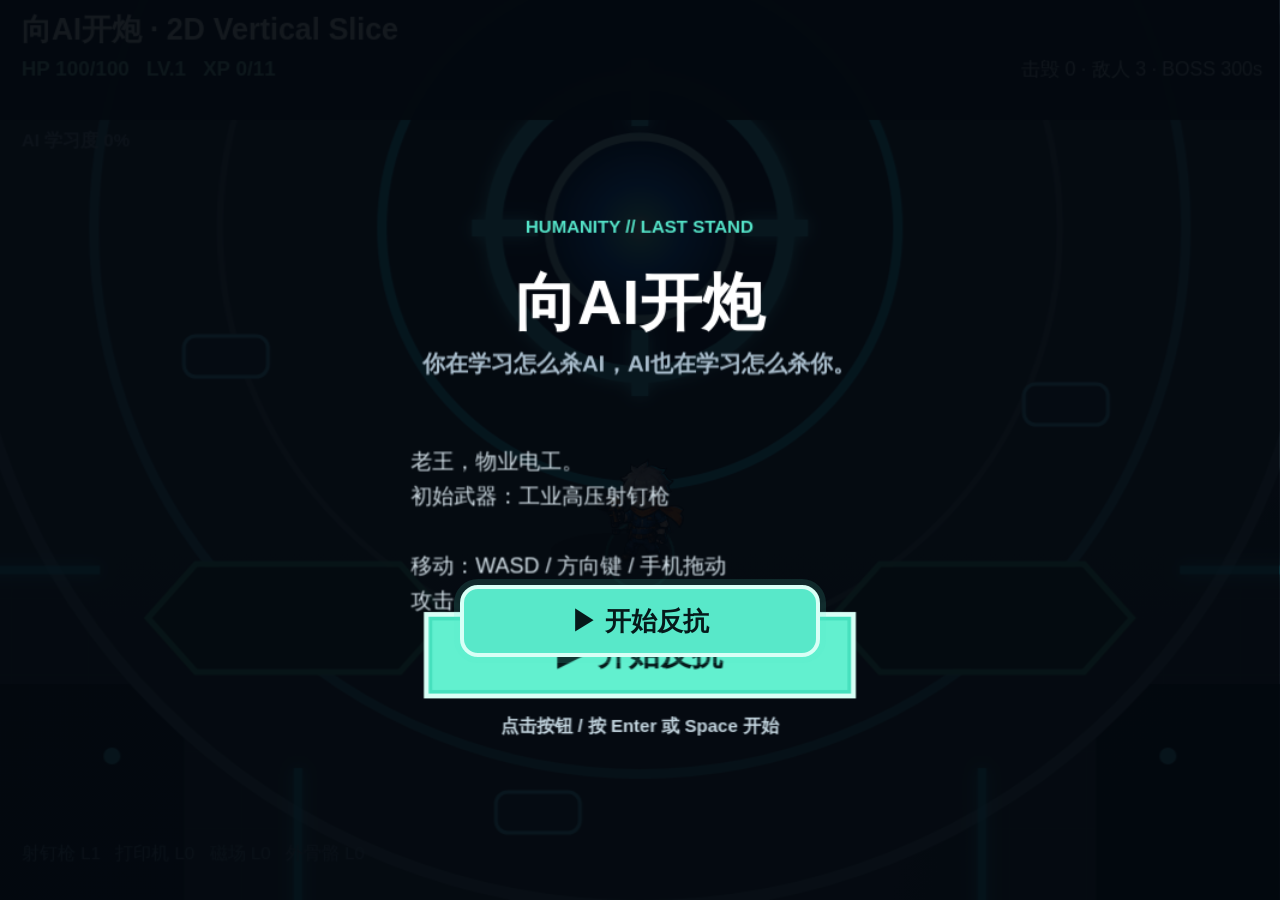
==== laya-v0.2/index.html @ 5d0fde39 "preview: publish collision map gameplay build" ====
<html>

<head>
    <title>LayaProject1</title>
    <meta charset='utf-8' />
    <meta name='renderer' content='webkit' />
    <meta name='viewport'
        content='width=device-width,initial-scale=1.0,minimum-scale=1.0,maximum-scale=1.0,user-scalable=no' />
    <meta name='apple-mobile-web-app-capable' content='yes' />
    <meta name='full-screen' content='true' />
    <meta name='x5-fullscreen' content='true' />
    <meta name='360-fullscreen' content='true' />
    <meta http-equiv='expires' content='0' />
    <meta http-equiv='X-UA-Compatible' content='IE=edge,chrome=1' />
    <meta http-equiv='expires' content='0' />
    <meta http-equiv='Cache-Control' content='no-siteapp' />
</head>

<body style="margin: 0;background-color: #888888;color: #fff;">
    <!-- Splash screen start -->
    <style type="text/css">
        #splash {
            position: absolute;
            height: 100%;
            width: 100%;
            z-index: 99999999;
            transition: opacity ease-in-out 300ms;
            transform-origin: left top;
            background-color: #888888;
        }
        
        .splash-image {
            position: absolute;
            height: 100%;
            width: 100%;
            background-repeat: no-repeat;
            background-position: 50% 30%;
            background-image: url('splash.png');
            background-size: auto;
        }

        .powered-by {
            display: flex;
            flex-direction: column;
            justify-content: flex-end;
            align-items: center;
            width: 100%;
            height: 90%;
            padding-bottom: 40px;
            box-sizing: border-box;
            color: #fff;
            text-shadow: 1px 1px 2px rgb(0, 0, 0);
            font-size: 16px;
            gap: 12px;
        }

        .splash-progress-wrap {
            width: 60%;
            max-width: 320px;
        }

        .splash-progress-bar {
            width: 100%;
            height: 6px;
            background-color: rgba(255, 255, 255, 0.15);
            border-radius: 3px;
            overflow: hidden;
        }

        .splash-progress-fill {
            height: 100%;
            width: 0%;
            background: linear-gradient(90deg, rgba(255,255,255,0.6) 0%, rgba(255,255,255,1) 100%);
            border-radius: 3px;
            transition: width 0.1s ease-out;
            box-shadow: 0 0 6px rgba(255, 255, 255, 0.8);
        }
    </style>
    <div id="splash">
        <div class="splash-image">
            <div class="powered-by">
                <p>Powered by LayaAir Engine</p>
                <div class="splash-progress-wrap">
                    <div class="splash-progress-bar">
                        <div class="splash-progress-fill" id="splash-progress-fill"></div>
                    </div>
                </div>
            </div>
        </div>
    </div>
    <script>
        (function() {
            let splash = document.getElementById('splash');
            let progressFill = document.getElementById('splash-progress-fill');
            let sm = "none";
            let du = parseInt("1000");
            let ss = performance.now();

            function fit() {
                let flag = 0;
                if (sm == "horizontal")
                    flag = window.innerWidth < window.innerHeight ? 1 : 0;
                else if (sm == "vertical")
                    flag = window.innerWidth > window.innerHeight ? 2 : 0;

                if (flag != 0) {
                    splash.style.width = window.innerHeight + "px";
                    splash.style.height = window.innerWidth + "px";

                    if (flag == 1) {
                        splash.style.transform = "rotate(90deg)";
                        splash.style.left = window.innerWidth;
                    }
                    else {
                        splash.style.transform = "rotate(-90deg)";
                        splash.style.top = window.innerHeight;
                    }
                }
                else {
                    splash.style.transform = "";
                    splash.style.width = "100%";
                    splash.style.height = "100%";
                    splash.style.left = "0px";
                    splash.style.top = "0px";
                }
            }

            function hide() {
                window.removeEventListener("resize", fit);
                delete window.hideSplashScreen;

                let t = du - (performance.now() - ss);
                if (t < 0) t = 0;
                setTimeout(() => {
                    splash.style.opacity = 0;
                    setTimeout(() => splash.parentElement.removeChild(splash), 300);
                }, t);
            }

            function onProgress(progress) {
                if (progressFill) {
                    progressFill.style.width = (progress * 100) + '%';
                }
            }

            window.addEventListener("resize", fit);
            window.hideSplashScreen = hide;
            window.onSplashProgress = onProgress;

            fit();
        })();
    </script>
    <!-- Splash screen end -->

    <script type="text/javascript" src="libs/laya.core.js"></script>
    <script type="text/javascript" src="libs/laya.d3.js"></script>
    <script type="text/javascript" src="libs/laya.webgl_2D.js"></script>
    <script type="text/javascript" src="libs/laya.webgl_3D.js"></script>
    <script type="text/javascript" src="libs/laya.ui2.js"></script>
    <script type="text/javascript" src="js/bundle.js?v=0.8.0-map-collision-nav-20260921"></script>
    <script type="text/javascript" src="js/index.js"></script>
</body>

</html>
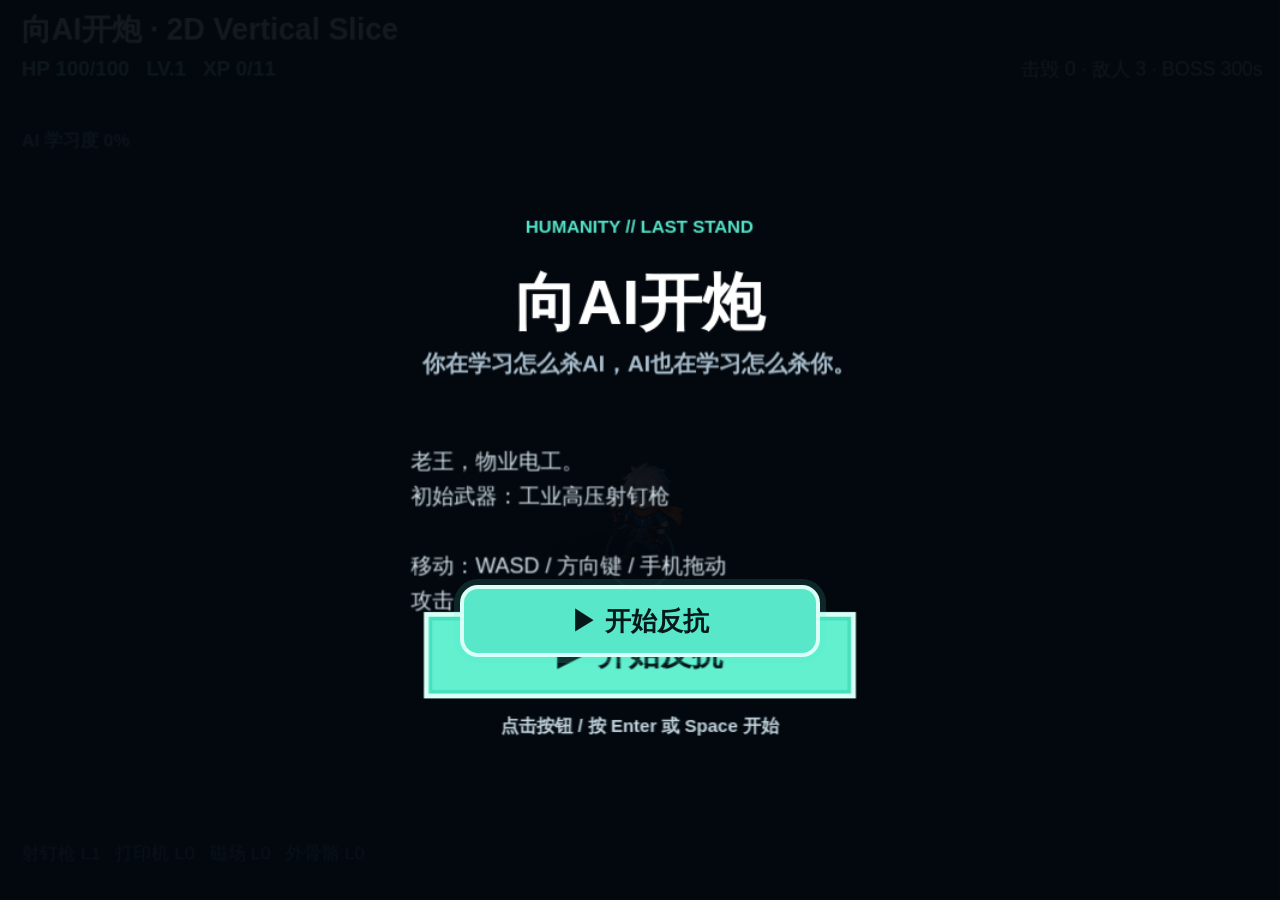
==== commit 749d0185: "preview: publish exact selected neon arena map" ====
--- a/laya-v0.2/index.html
+++ b/laya-v0.2/index.html
@@ -157,7 +157,7 @@
     <script type="text/javascript" src="libs/laya.webgl_2D.js"></script>
     <script type="text/javascript" src="libs/laya.webgl_3D.js"></script>
     <script type="text/javascript" src="libs/laya.ui2.js"></script>
-    <script type="text/javascript" src="js/bundle.js?v=0.8.0-map-collision-nav-20260921"></script>
+    <script type="text/javascript" src="js/bundle.js?v=0.8.3-selected-map-embedded-20260921"></script>
     <script type="text/javascript" src="js/index.js"></script>
 </body>
 
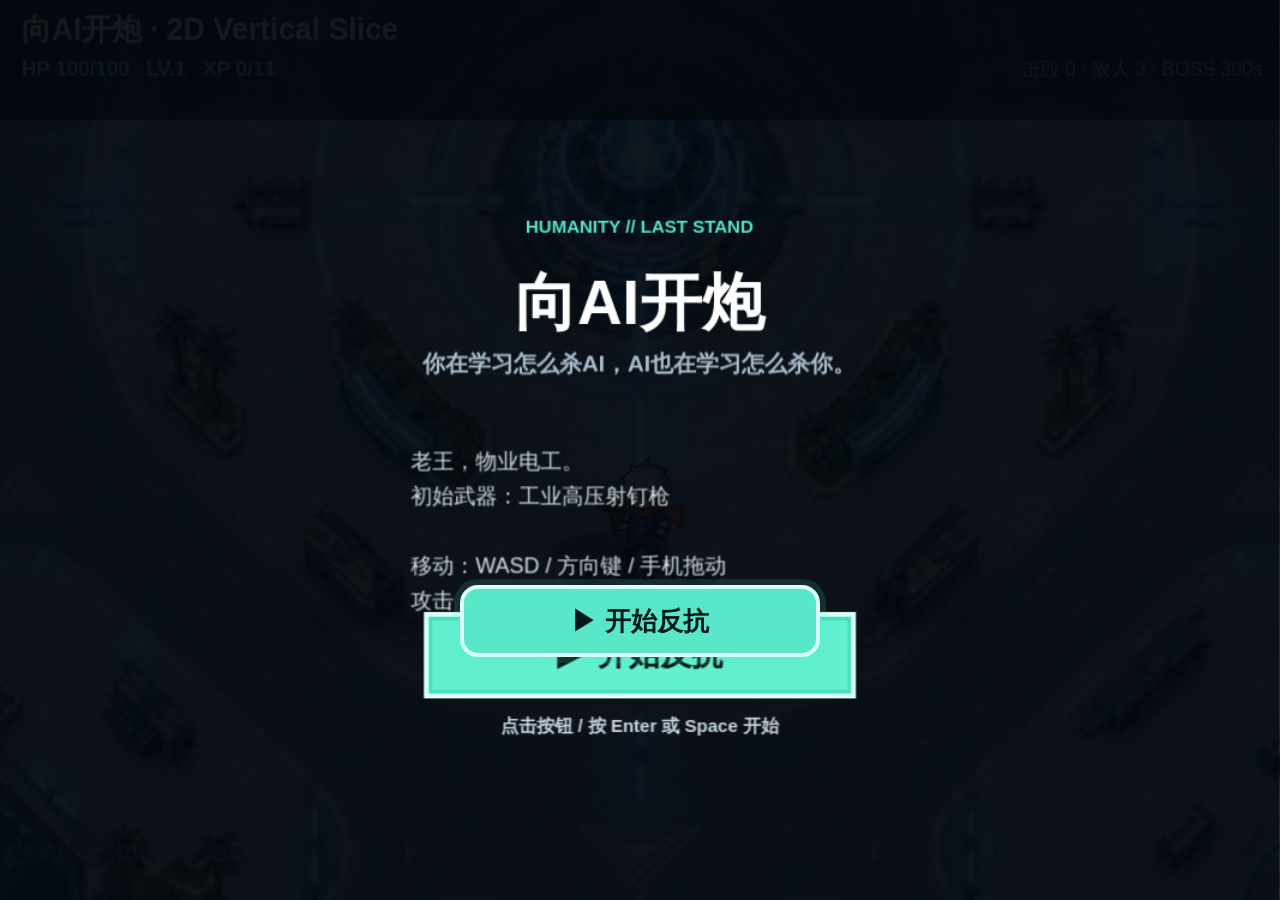
==== commit 778b55fd: "fix: render selected map with direct texture drawing" ====
--- a/laya-v0.2/index.html
+++ b/laya-v0.2/index.html
@@ -157,7 +157,7 @@
     <script type="text/javascript" src="libs/laya.webgl_2D.js"></script>
     <script type="text/javascript" src="libs/laya.webgl_3D.js"></script>
     <script type="text/javascript" src="libs/laya.ui2.js"></script>
-    <script type="text/javascript" src="js/bundle.js?v=0.8.3-selected-map-embedded-20260921"></script>
+    <script type="text/javascript" src="js/bundle.js?v=0.8.5-map-drawtexture-20260924"></script>
     <script type="text/javascript" src="js/index.js"></script>
 </body>
 
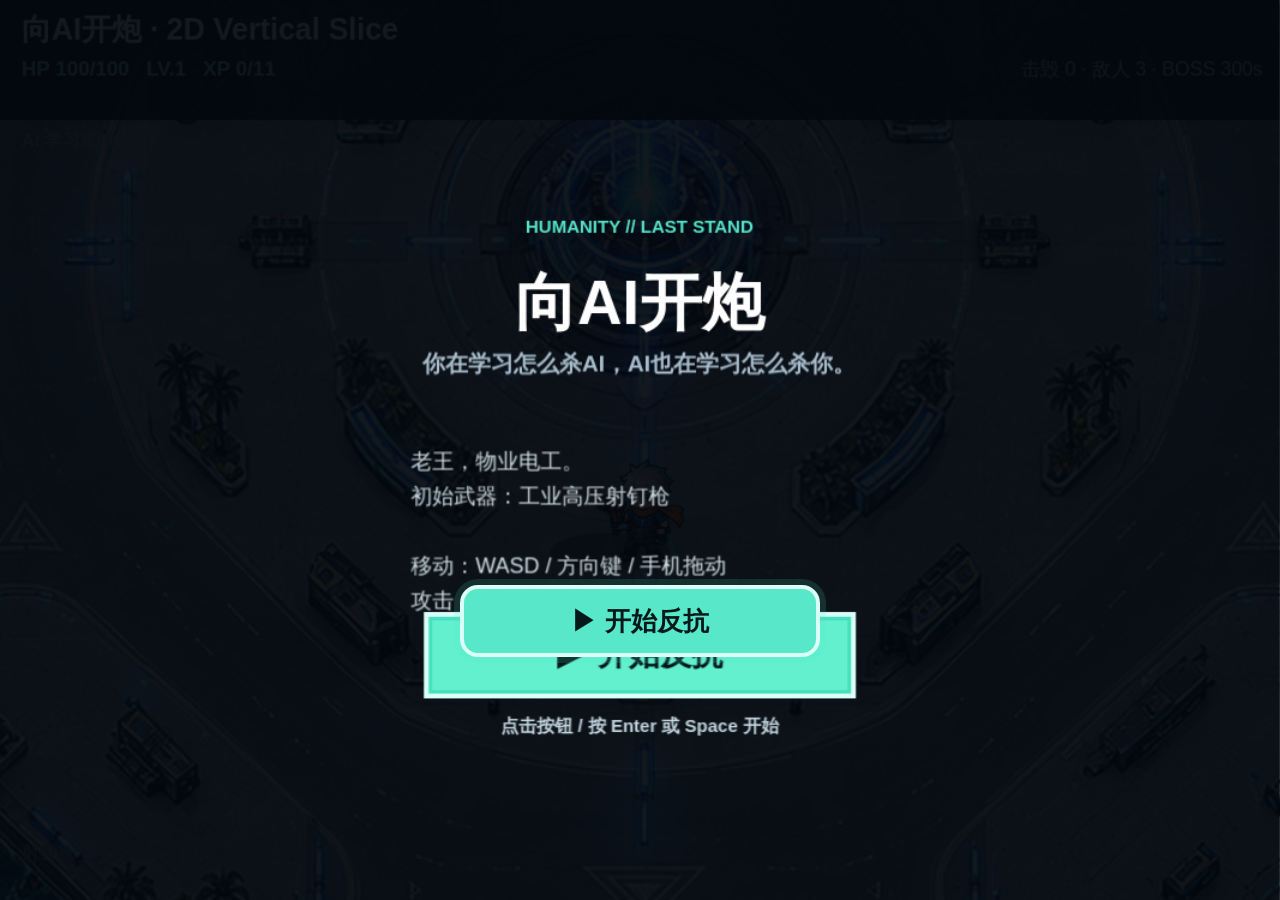
==== commit eab2e643: "preview: publish HD map and flowerbed collisions" ====
--- a/laya-v0.2/index.html
+++ b/laya-v0.2/index.html
@@ -157,7 +157,7 @@
     <script type="text/javascript" src="libs/laya.webgl_2D.js"></script>
     <script type="text/javascript" src="libs/laya.webgl_3D.js"></script>
     <script type="text/javascript" src="libs/laya.ui2.js"></script>
-    <script type="text/javascript" src="js/bundle.js?v=0.8.5-map-drawtexture-20260924"></script>
+    <script type="text/javascript" src="js/bundle.js?v=0.8.6-hd-map-planter-collision-20260925"></script>
     <script type="text/javascript" src="js/index.js"></script>
 </body>
 
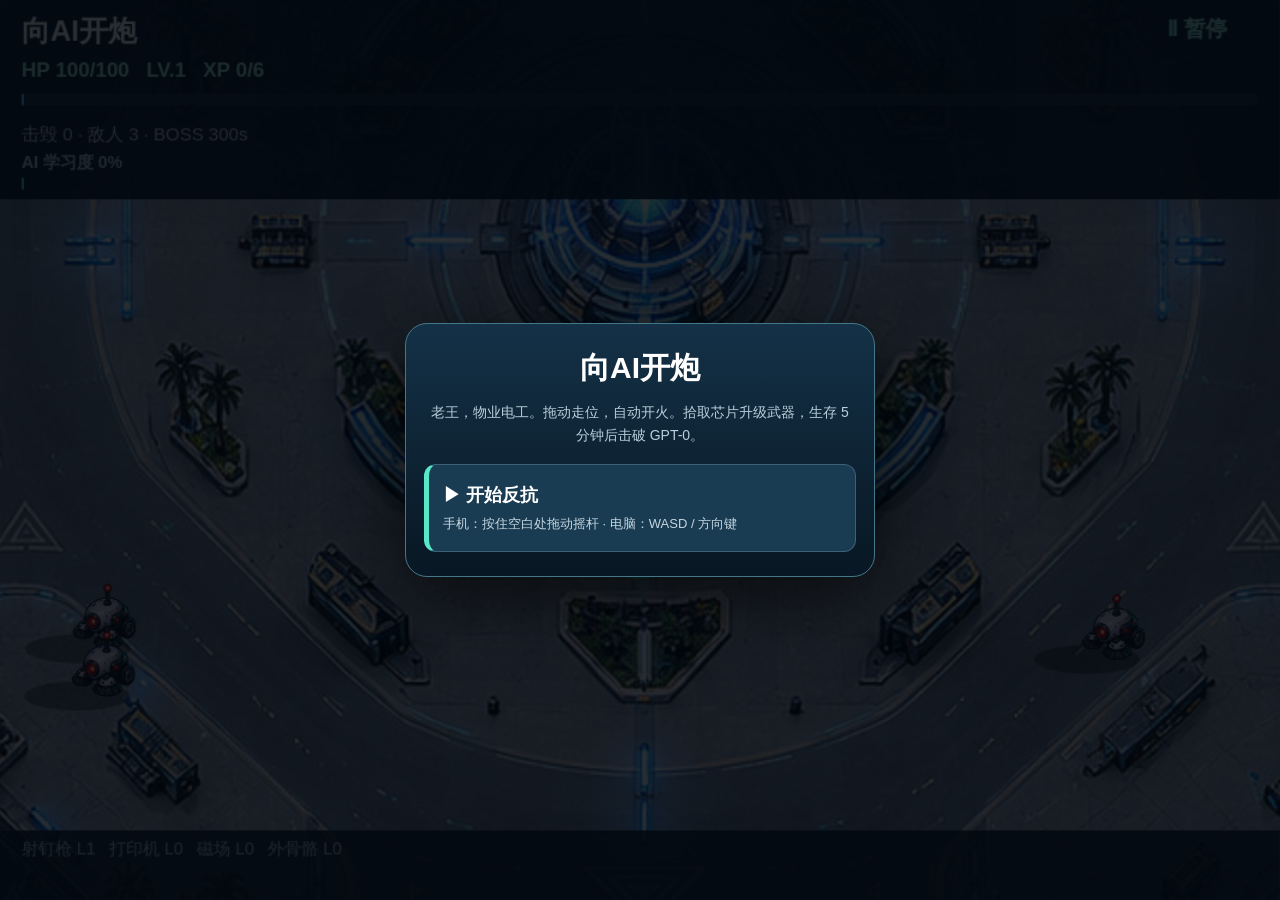
==== commit fda0e3dc: "preview: deploy 0.9.0 combat build and art from 9665e33 Publish rebuilt Laya runtime assets and alig" ====
--- a/laya-v0.2/index.html
+++ b/laya-v0.2/index.html
@@ -1,7 +1,7 @@
 <html>
 
 <head>
-    <title>LayaProject1</title>
+    <title>向AI开炮</title>
     <meta charset='utf-8' />
     <meta name='renderer' content='webkit' />
     <meta name='viewport'
@@ -157,7 +157,7 @@
     <script type="text/javascript" src="libs/laya.webgl_2D.js"></script>
     <script type="text/javascript" src="libs/laya.webgl_3D.js"></script>
     <script type="text/javascript" src="libs/laya.ui2.js"></script>
-    <script type="text/javascript" src="js/bundle.js?v=0.8.6-hd-map-planter-collision-20260925"></script>
+    <script type="text/javascript" src="js/bundle.js?v=0.9.0-combat-build-art"></script>
     <script type="text/javascript" src="js/index.js"></script>
 </body>
 
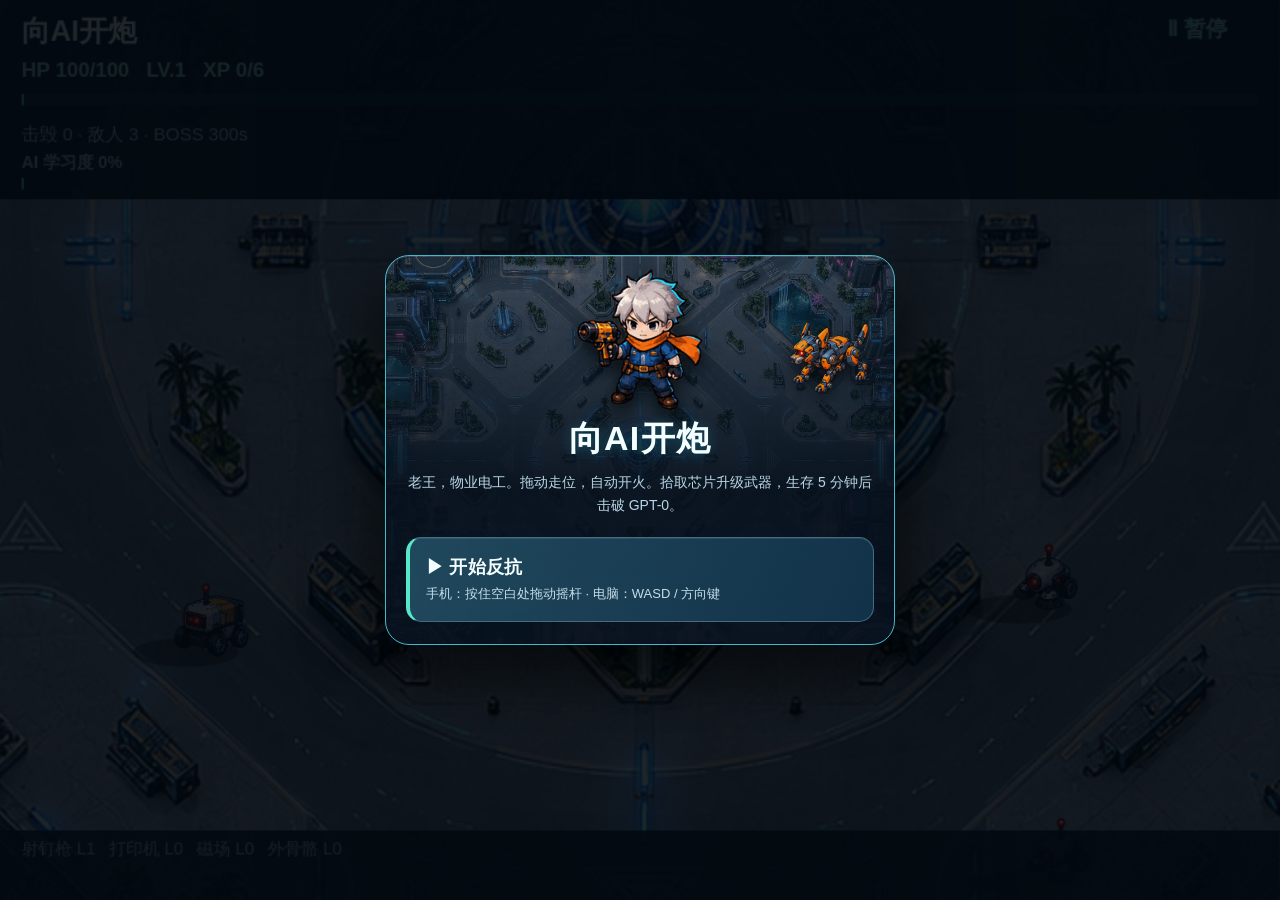
==== commit 32214b68: "deploy(laya): verified release 038306d2ef56a6a177822b1927823cfdbb56fdec" ====
--- a/laya-v0.2/index.html
+++ b/laya-v0.2/index.html
@@ -14,6 +14,7 @@
     <meta http-equiv='X-UA-Compatible' content='IE=edge,chrome=1' />
     <meta http-equiv='expires' content='0' />
     <meta http-equiv='Cache-Control' content='no-siteapp' />
+<link rel="stylesheet" data-ai-quality="1" href="resources/quality.css?v=038306d2ef56">
 </head>
 
 <body style="margin: 0;background-color: #888888;color: #fff;">
@@ -157,7 +158,7 @@
     <script type="text/javascript" src="libs/laya.webgl_2D.js"></script>
     <script type="text/javascript" src="libs/laya.webgl_3D.js"></script>
     <script type="text/javascript" src="libs/laya.ui2.js"></script>
-    <script type="text/javascript" src="js/bundle.js?v=0.9.0-combat-build-art"></script>
+    <script type="text/javascript" src="js/bundle.js?v=038306d2ef56"></script>
     <script type="text/javascript" src="js/index.js"></script>
 </body>
 
--- a/laya-v0.2/resources/quality.css
+++ b/laya-v0.2/resources/quality.css
@@ -0,0 +1,100 @@
+/* UI-quality pass: authored UI, retaining existing in-game art and combat logic. */
+.ai-modal{
+ position:fixed;inset:0;z-index:2147483646;display:flex;align-items:center;justify-content:center;
+ box-sizing:border-box;padding:max(12px,env(safe-area-inset-top)) 14px max(12px,env(safe-area-inset-bottom));
+ background:rgba(2,6,15,.86);color:#effaff;font-family:"PingFang SC","Microsoft YaHei",Arial,sans-serif;
+ touch-action:pan-y;overscroll-behavior:contain;
+}
+.ai-modal-panel{
+ position:relative;isolation:isolate;box-sizing:border-box;width:min(510px,100%);max-height:100%;
+ overflow:auto;scrollbar-width:thin;scrollbar-color:#3f7085 transparent;
+ border:1px solid rgba(112,209,234,.38);border-radius:24px;
+ padding:26px 20px 22px;
+ background:radial-gradient(ellipse at 50% 0,rgba(21,92,117,.43),transparent 72%),linear-gradient(160deg,#122c40 0%,#071723 90%);
+ box-shadow:0 26px 75px rgba(0,0,0,.68),inset 0 1px rgba(255,255,255,.12);
+}
+.ai-modal-panel > *{position:relative;z-index:2}
+.ai-modal-heading{font-size:clamp(25px,5.7vw,34px);line-height:1.22;letter-spacing:.04em;
+ text-align:center;margin:0;color:#f5feff;text-shadow:0 2px 12px #0ad3ff44}
+.ai-modal-subtitle{font-size:14px;line-height:1.65;text-align:center;color:#b9d6e6;margin:12px 0 20px;overflow-wrap:anywhere}
+.ai-modal-list{display:grid;gap:10px}
+.ai-choice{appearance:none;position:relative;display:flex;flex-direction:column;justify-content:center;gap:5px;
+ width:100%;min-height:85px;padding:14px 16px;text-align:left;color:#f3fcff;
+ border:1px solid #466c82;border-left:4px solid var(--choice-accent,#58e8c9);
+ border-radius:15px;background:linear-gradient(113deg,rgba(41,92,115,.73),rgba(18,51,74,.96));
+ box-shadow:inset 0 1px rgba(255,255,255,.09);
+ cursor:pointer;touch-action:manipulation;transition:border-color .13s,filter .13s,transform .13s;
+}
+.ai-choice:focus-visible,.ai-extra:focus-visible{outline:3px solid #fff;outline-offset:3px}
+.ai-choice:hover{filter:brightness(1.16);border-top-color:#82d7eb;border-bottom-color:#82d7eb}
+.ai-choice:active,.ai-extra:active{transform:scale(.985)}
+.ai-choice-name{font-size:18px;line-height:1.3;font-weight:900;letter-spacing:.01em}
+.ai-choice-desc{font-size:13px;line-height:1.55;color:#c5dde9}
+.ai-extra{width:100%;margin-top:13px;padding:12px 14px;min-height:44px;
+ border:1px solid rgba(135,168,187,.55);border-radius:12px;
+ background:#0c2839;color:#ffdb8a;font-size:14px;font-weight:700;cursor:pointer}
+.ai-extra:disabled{color:#7d97a7;opacity:.65;cursor:not-allowed}
+.ai-modal[data-modal-type="START"] .ai-modal-panel,
+.ai-modal[data-modal-type="VICTORY"] .ai-modal-panel,
+.ai-modal[data-modal-type="GAME_OVER"] .ai-modal-panel{
+ background:linear-gradient(180deg,rgba(9,26,39,.60),rgba(6,16,28,.96) 61%),
+ url("art/v2/city_square_hd.jpg") center 40%/cover,
+ #101f2e;
+ border-color:#46b7c8;
+}
+.ai-modal[data-modal-type="START"] .ai-modal-panel{padding-top:162px}
+.ai-modal[data-modal-type="START"] .ai-modal-panel:before,
+.ai-modal[data-modal-type="VICTORY"] .ai-modal-panel:before,
+.ai-modal[data-modal-type="GAME_OVER"] .ai-modal-panel:before{
+ content:"";position:absolute;z-index:1;pointer-events:none;
+ background:url("art/v1/player_wang.png") center/contain no-repeat;
+ width:132px;height:150px;top:9px;left:calc(50% - 66px);
+ filter:drop-shadow(0 7px 9px #01080bd0);
+}
+.ai-modal[data-modal-type="START"] .ai-modal-panel:after{
+ content:"";position:absolute;z-index:1;pointer-events:none;
+ background:url("art/v1/enemy_dog.png") center/contain no-repeat;
+ width:92px;height:100px;top:50px;right:4%;opacity:.9;
+ filter:drop-shadow(0 8px 8px #01080bcb);
+}
+.ai-modal[data-modal-type="VICTORY"] .ai-modal-panel,
+.ai-modal[data-modal-type="GAME_OVER"] .ai-modal-panel{padding-top:151px}
+.ai-modal[data-modal-type="GAME_OVER"] .ai-modal-panel{border-color:#bc647c}
+.ai-modal[data-modal-type="LEVEL_UP"] .ai-modal-heading{color:#fff0b6}
+.ai-modal[data-modal-type="LEVEL_UP"] .ai-choice:first-child{border-top-color:rgba(255,227,137,.64)}
+.ai-modal[data-modal-type="PAUSE"] .ai-modal-heading{color:#8cf9ed}
+.ai-modal[data-modal-type="VICTORY"] .ai-modal-heading{color:#8cffdb}
+.ai-modal[data-modal-type="GAME_OVER"] .ai-modal-heading{color:#ffb2b9}
+@media (max-height:690px){
+ .ai-modal-panel{padding:16px 14px 14px;border-radius:17px}
+ .ai-modal[data-modal-type="START"] .ai-modal-panel{padding-top:100px}
+ .ai-modal[data-modal-type="VICTORY"] .ai-modal-panel,
+ .ai-modal[data-modal-type="GAME_OVER"] .ai-modal-panel{padding-top:92px}
+ .ai-modal[data-modal-type="START"] .ai-modal-panel:before,
+ .ai-modal[data-modal-type="VICTORY"] .ai-modal-panel:before,
+ .ai-modal[data-modal-type="GAME_OVER"] .ai-modal-panel:before{height:90px;width:80px;left:calc(50% - 40px);top:4px}
+ .ai-modal[data-modal-type="START"] .ai-modal-panel:after{width:60px;height:65px;top:23px}
+ .ai-modal-heading{font-size:24px}
+ .ai-modal-subtitle{margin:8px 0 12px;font-size:13px}
+ .ai-choice{min-height:63px;padding:9px 12px}
+ .ai-choice-name{font-size:16px}.ai-choice-desc{font-size:12px}
+ .ai-modal-list{gap:7px}
+}
+@media (prefers-reduced-motion:reduce){.ai-choice{transition:none}}
+
+/* Reuse the game's production environment art during the engine preload too. */
+#splash{background:#06101d}
+#splash .splash-image{
+ background-image:linear-gradient(180deg,rgba(4,11,23,.37),rgba(2,8,18,.85)),url("art/v2/city_square_hd.jpg");
+ background-size:cover;background-position:center;
+}
+#splash .powered-by{position:relative;height:100%;padding-bottom:max(34px,env(safe-area-inset-bottom))}
+#splash .powered-by:before{
+ content:"向AI开炮";position:absolute;top:21%;left:0;width:100%;text-align:center;
+ font-family:"PingFang SC","Microsoft YaHei",Arial,sans-serif;
+ font-size:clamp(42px,11vw,78px);font-weight:900;letter-spacing:.08em;
+ color:#e9fdff;text-shadow:0 3px 20px #062840,0 4px 30px #36b9d477;
+}
+#splash .powered-by>p{font-size:11px;opacity:.58;letter-spacing:.12em}
+#splash .splash-progress-bar{background:rgba(5,30,42,.85);border:1px solid rgba(129,218,240,.28);height:8px}
+#splash .splash-progress-fill{background:linear-gradient(90deg,#29cce5,#82ffe1)}
